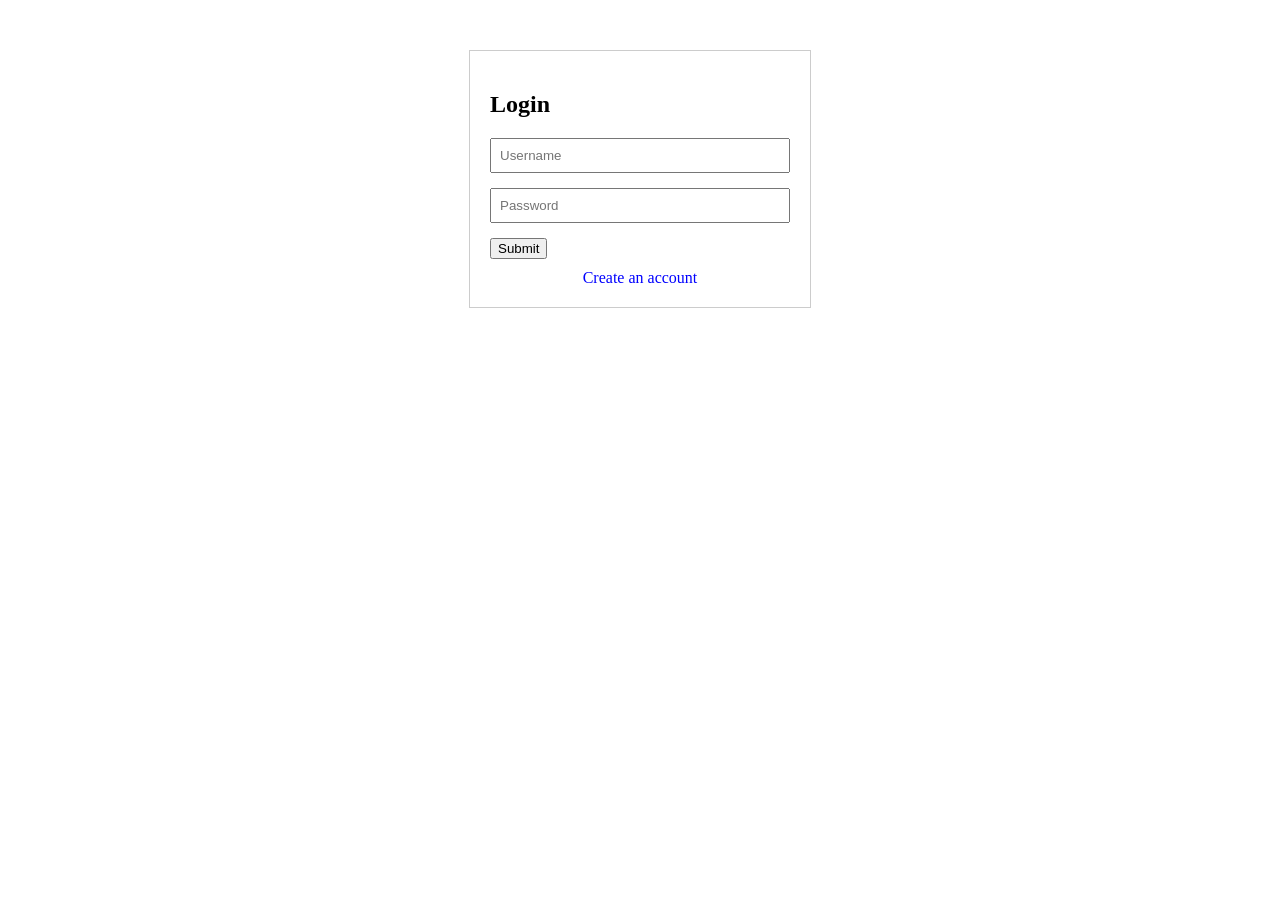
==== frontend/index.html @ ce5390f3 "TEMPORARILY COMMENTED ALL THE CONTENTS OF THE EXISTING HTML PAGE TO START IMPLEMENTING AUTHENTICATIO" ====
<!DOCTYPE html>
<html lang="en">
<head>
    <meta charset="UTF-8">
    <title>Standard Boilerplate Login & Registration</title>
    <style>
        .auth-container { width: 300px; margin: 50px auto; padding: 20px; border: 1px solid #ccc; }
        .form-group { margin-bottom: 15px; }
        .form-group input { width: 100%; padding: 8px; box-sizing: border-box; }
        .toggle-link { text-align: center; margin-top: 10px; cursor: pointer; color: blue; }
        .hidden { display: none; }
    </style>
</head>
<body>
    <div id="loginFormContainer" class="auth-container">
        <h2>Login</h2>
        <form id="genericLoginForm">
            <div class="form-group"><input type="text" id="loginUser" placeholder="Username" required></div>
            <div class="form-group"><input type="password" id="loginPass" placeholder="Password" required></div>
            <button type="submit">Submit</button>
        </form>
        <div class="toggle-link" onclick="toggleAuthForms()">Create an account</div>
    </div>

    <div id="registerFormContainer" class="auth-container hidden">
        <h2>Register</h2>
        <form id="genericRegisterForm">
            <div class="form-group"><input type="text" id="regUser" placeholder="Username" required></div>
            <div class="form-group"><input type="password" id="regPass" placeholder="Password" required></div>
            <button type="submit">Register</button>
        </form>
        <div class="toggle-link" onclick="toggleAuthForms()">Already have an account? Login</div>
    </div>

    <script>
        function toggleAuthForms() {
            document.getElementById('loginFormContainer').classList.toggle('hidden');
            document.getElementById('registerFormContainer').classList.toggle('hidden');
        }
    </script>
</body>
</html>



<!-- <!DOCTYPE html>
<html lang="en">
<head>
    <meta charset="UTF-8">
    <meta name="viewport" content="width=device-width, initial-scale=1.0">
    <title>Expiry & Inventory Monitoring System for Bakery</title>
    <link rel="stylesheet" href="styles.css">
</head>
<body>
    <header>
        <h1>FreshTrack Bakery Dashboard</h1>
        <p>Real-Time Batch Expiry & Stock Management</p>
    </header>

    <main>
        <nav class="tab-navigation">
            <button class="tab-btn active" onclick="switchTab(event, 'inventory-tab')">📋 Active Inventory</button>
            <button class="tab-btn" onclick="switchTab(event, 'waste-tab')">📊 Waste Reporting</button>
            <button class="tab-btn" onclick="switchTab(event, 'analytics-tab')">💡 Kitchen Analytics</button>
        </nav>

        <div id="inventory-tab" class="tab-content active-content">
            <section class="card">
                <h2>Log Production Batch / Raw Stock</h2>
                <form id="bakeryForm">
                    <div class="form-group">
                        <input type="text" id="itemName" placeholder="Item Name" required>
                    </div>
                    <div class="form-group">
                        <select id="category" required>
                            <option value="" disabled selected>Select Category</option>
                            <option value="Baked Goods">Fresh Baked Goods</option>
                            <option value="Confectionery">Cakes & Confectionery</option>
                            <option value="Dairy & Eggs">Dairy, Cream & Eggs</option>
                            <option value="Dry Ingredients">Flour, Yeast & Dry Mixes</option>
                        </select>
                    </div>
                    <div class="form-group">
                        <label for="expiryDate">Expiration Target Date:</label>
                        <input type="date" id="expiryDate" required>
                    </div>
                    <button type="submit" class="btn">Log Entry</button>
                </form>
            </section>

            <section class="card">
                <h2>Active Expiry Alerts & Inventory</h2>
                <div class="filter-panel">
                    <input type="text" id="searchInput" placeholder="Search active items..." onkeyup="filterInventory()">
                    <select id="filterCategory" onchange="filterInventory()">
                        <option value="ALL">All Categories</option>
                        <option value="Baked Goods">Fresh Baked Goods</option>
                        <option value="Confectionery">Cakes & Confectionery</option>
                        <option value="Dairy & Eggs">Dairy, Cream & Eggs</option>
                        <option value="Dry Ingredients">Flour, Yeast & Dry Mixes</option>
                    </select>
                </div>
                <table>
                    <thead>
                        <tr>
                            <th>Batch Item</th>
                            <th>Category</th>
                            <th>Expiry Date</th>
                            <th>Shelf-Life Status</th>
                            <th>Action</th>
                        </tr>
                    </thead>
                    <tbody id="inventoryTableBody">
                        </tbody>
                </table>
            </section>
        </div>

        <div id="waste-tab" class="tab-content">
            <section class="card">
                <h2>Expired Batches Log (Kitchen Action Required)</h2>
                <p style="color: #666;">These items have exceeded their expiration thresholds and must be pulled from rotation immediately.</p>
                <table>
                    <thead>
                        <tr>
                            <th>Expired Item</th>
                            <th>Category</th>
                            <th>Expired On</th>
                            <th>Action</th>
                        </tr>
                    </thead>
                    <tbody id="wasteTableBody">
                        </tbody>
                </table>
            </section>
        </div>

        <div id="analytics-tab" class="tab-content">
            <section class="card">
                <h2>Bakery Operations Overview</h2>
                <div class="analytics-container">
                    <div class="analytics-box fresh-box">
                        <h3 id="countFresh">0</h3>
                        <p>Safe / Active Items</p>
                    </div>
                    <div class="analytics-box waste-box">
                        <h3 id="countWaste">0</h3>
                        <p>Total Expired Batches</p>
                    </div>
                </div>
            </section>
        </div>
    </main>

    <script src="app.js"></script>
</body>
</html> -->
---- frontend/styles.css ----
body {
    font-family: 'Segoe UI', Tahoma, Geneva, Verdana, sans-serif;
    background-color: #fcfcfc;
    color: #444;
    margin: 0;
    padding: 20px;
}

header {
    text-align: center;
    padding: 20px;
    background: #5c3d2e;
    color: #fff;
    border-radius: 8px;
    margin-bottom: 30px;
}

header h1 { margin: 0; font-size: 2rem; }
header p { margin: 5px 0 0; font-size: 1rem; color: #e8d8ce; }

main {
    max-width: 850px;
    margin: 0 auto;
}

.card {
    background: #ffffff;
    padding: 25px;
    margin-bottom: 25px;
    border-radius: 8px;
    border: 1px solid #eaeaea;
    box-shadow: 0 4px 6px rgba(0, 0, 0, 0.02);
}
.card h2 { margin-top: 0; color: #5c3d2e; font-size: 1.3rem; border-bottom: 2px solid #f5ede6; padding-bottom: 8px;}
.form-group { margin-bottom: 15px; }
form input, form select, .btn {
    width: 100%;
    padding: 12px;
    border-radius: 6px;
    border: 1px solid #ccc;
    box-sizing: border-box;
    font-size: 1rem;
}

.btn {
    background-color: #865439;
    color: white;
    font-weight: bold;
    border: none;
    cursor: pointer;
}
.btn:hover { background-color: #5c3d2e; }
table {
    width: 100%;
    border-collapse: collapse;
    margin-top: 15px;
}
th, td {
    padding: 14px;
    text-align: left;
    border-bottom: 1px solid #eee;
}
th { background-color: #f9f6f4; color: #5c3d2e; }
.status-expired { background-color: #fce8e6; color: #a81c1c; }
.status-critical { background-color: #fdf2e2; color: #b25e00; font-weight: bold; }
.status-warning { background-color: #fffde6; color: #8a7300; }
.status-fresh { background-color: #edf7ed; color: #1e4620; }
.category-tag {
    font-size: 0.85rem;
    background: #eaeaea;
    padding: 4px 8px;
    border-radius: 4px;
    color: #666;
}
.delete-btn {
    background-color: #ba3c3c;
    color: white;
    border: none;
    padding: 6px 12px;
    border-radius: 4px;
    cursor: pointer;
}
.delete-btn:hover { background-color: #912d2d; }


.filter-panel {
    display: flex;
    gap: 15px;
    margin-bottom: 20px;
}
.filter-panel input {
    flex: 2;
    padding: 10px;
    border: 1px solid #ddd;
    border-radius: 6px;
}
.filter-panel select {
    flex: 1;
    padding: 10px;
    border: 1px solid #ddd;
    border-radius: 6px;
    background-color: #fff;
}

.tab-navigation {
    display: flex;
    gap: 10px;
    margin-bottom: 20px;
}
.tab-btn {
    flex: 1;
    padding: 12px;
    font-size: 1rem;
    font-weight: bold;
    background-color: #eaeaea;
    color: #5c3d2e;
    border: none;
    border-radius: 6px;
    cursor: pointer;
    transition: background 0.2s ease;
}
.tab-btn:hover {
    background-color: #ddd;
}
.tab-btn.active {
    background-color: #5c3d2e;
    color: #fff;
}


.tab-content {
    display: none;
}

.tab-content.active-content {
    display: block;
}


.analytics-container {
    display: flex;
    gap: 20px;
    margin-top: 15px;
}
.analytics-box {
    flex: 1;
    text-align: center;
    padding: 20px;
    border-radius: 8px;
    box-shadow: 0 2px 4px rgba(0,0,0,0.02);
}
.analytics-box h3 {
    margin: 0;
    font-size: 2.5rem;
}
.analytics-box p {
    margin: 5px 0 0;
    font-weight: bold;
}
.fresh-box { background-color: #edf7ed; color: #1e4620; border: 1px solid #c8e6c9; }
.waste-box { background-color: #fce8e6; color: #a81c1c; border: 1px solid #ffcdd2; }
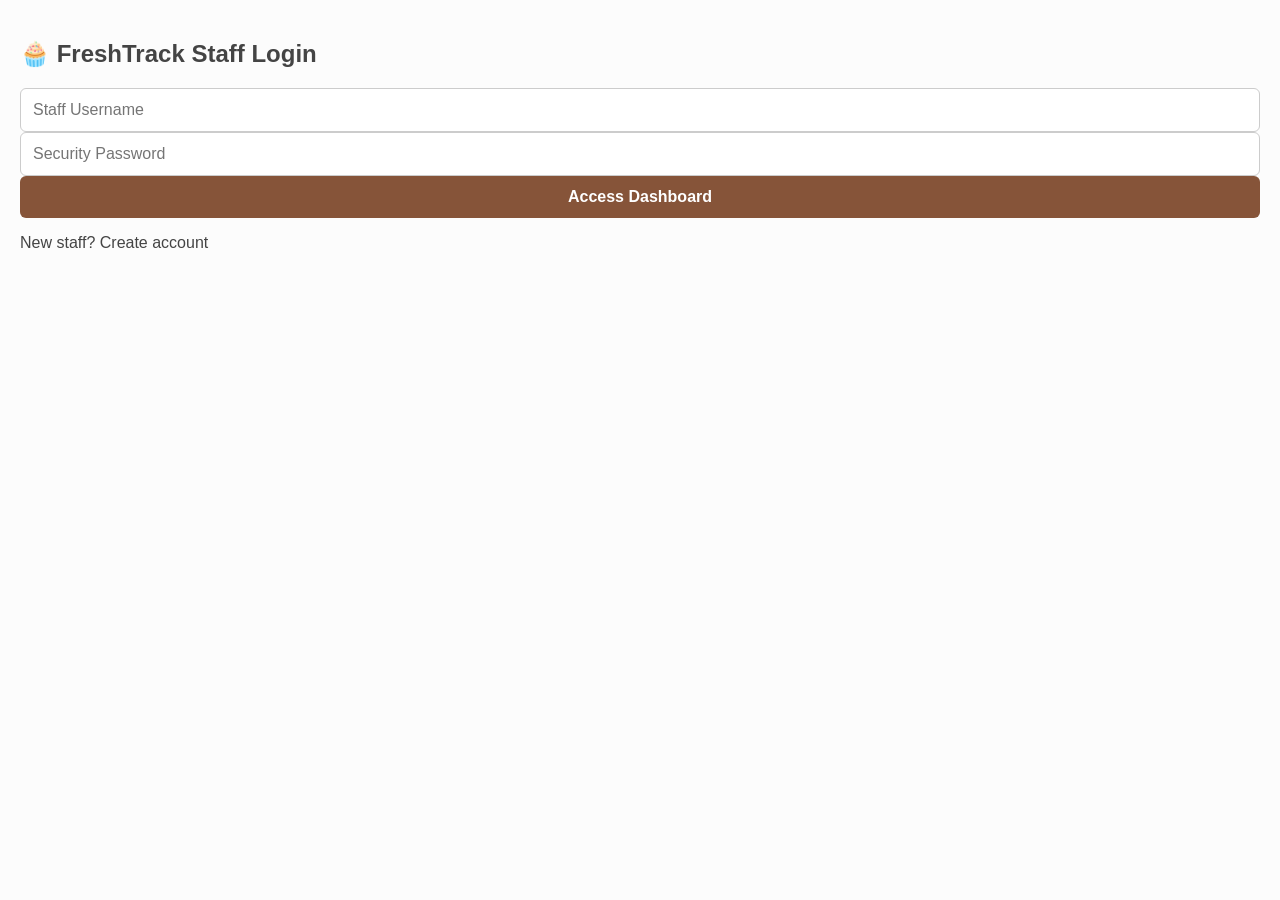
==== commit 7c36f091: "Customised the code for authentication from w3 school and un comment the our remaiming commented htm" ====
--- a/frontend/index.html
+++ b/frontend/index.html
@@ -1,49 +1,4 @@
 <!DOCTYPE html>
-<html lang="en">
-<head>
-    <meta charset="UTF-8">
-    <title>Standard Boilerplate Login & Registration</title>
-    <style>
-        .auth-container { width: 300px; margin: 50px auto; padding: 20px; border: 1px solid #ccc; }
-        .form-group { margin-bottom: 15px; }
-        .form-group input { width: 100%; padding: 8px; box-sizing: border-box; }
-        .toggle-link { text-align: center; margin-top: 10px; cursor: pointer; color: blue; }
-        .hidden { display: none; }
-    </style>
-</head>
-<body>
-    <div id="loginFormContainer" class="auth-container">
-        <h2>Login</h2>
-        <form id="genericLoginForm">
-            <div class="form-group"><input type="text" id="loginUser" placeholder="Username" required></div>
-            <div class="form-group"><input type="password" id="loginPass" placeholder="Password" required></div>
-            <button type="submit">Submit</button>
-        </form>
-        <div class="toggle-link" onclick="toggleAuthForms()">Create an account</div>
-    </div>
-
-    <div id="registerFormContainer" class="auth-container hidden">
-        <h2>Register</h2>
-        <form id="genericRegisterForm">
-            <div class="form-group"><input type="text" id="regUser" placeholder="Username" required></div>
-            <div class="form-group"><input type="password" id="regPass" placeholder="Password" required></div>
-            <button type="submit">Register</button>
-        </form>
-        <div class="toggle-link" onclick="toggleAuthForms()">Already have an account? Login</div>
-    </div>
-
-    <script>
-        function toggleAuthForms() {
-            document.getElementById('loginFormContainer').classList.toggle('hidden');
-            document.getElementById('registerFormContainer').classList.toggle('hidden');
-        }
-    </script>
-</body>
-</html>
-
-
-
-<!-- <!DOCTYPE html>
 <html lang="en">
 <head>
     <meta charset="UTF-8">
@@ -52,106 +7,85 @@
     <link rel="stylesheet" href="styles.css">
 </head>
 <body>
-    <header>
-        <h1>FreshTrack Bakery Dashboard</h1>
-        <p>Real-Time Batch Expiry & Stock Management</p>
-    </header>
+    <div id="authScreen" class="auth-overlay">
+        <div class="auth-card">
+            <h2 id="authTitle">🧁 FreshTrack Staff Login</h2>
+            <form id="authForm">
+                <input type="text" id="authUsername" placeholder="Staff Username" required>
+                <input type="password" id="authPassword" placeholder="Security Password" required>
+                <button type="submit" id="authSubmitBtn" class="btn">Access Dashboard</button>
+            </form>
+            <p id="authToggleLink" onclick="toggleAuthMode()">New staff? Create account</p>
+        </div>
+    </div>
 
-    <main>
-        <nav class="tab-navigation">
-            <button class="tab-btn active" onclick="switchTab(event, 'inventory-tab')">📋 Active Inventory</button>
-            <button class="tab-btn" onclick="switchTab(event, 'waste-tab')">📊 Waste Reporting</button>
-            <button class="tab-btn" onclick="switchTab(event, 'analytics-tab')">💡 Kitchen Analytics</button>
-        </nav>
+    <div id="appContainer" style="display: none;">
+        <header>
+            <h1>🧁 FreshTrack Bakery Dashboard</h1>
+            <p>Welcome, <span id="currentStaffLabel">Staff</span> | <a href="#" onclick="logout()" style="color: #ffcdd2;">Logout</a></p>
+        </header>
 
-        <div id="inventory-tab" class="tab-content active-content">
-            <section class="card">
-                <h2>Log Production Batch / Raw Stock</h2>
-                <form id="bakeryForm">
-                    <div class="form-group">
-                        <input type="text" id="itemName" placeholder="Item Name" required>
+        <main>
+            <nav class="tab-navigation">
+                <button class="tab-btn active" onclick="switchTab(event, 'inventory-tab')">📋 Active Inventory</button>
+                <button class="tab-btn" onclick="switchTab(event, 'waste-tab')">📊 Waste Reporting</button>
+                <button class="tab-btn" onclick="switchTab(event, 'analytics-tab')">💡 Kitchen Analytics</button>
+            </nav>
+
+            <div id="inventory-tab" class="tab-content active-content">
+                <section class="card">
+                    <h2>Log Production Batch / Raw Material</h2>
+                    <form id="bakeryForm">
+                        <div class="form-group"><input type="text" id="itemName" placeholder="Item Name" required></div>
+                        <div class="form-group">
+                            <select id="category" required>
+                                <option value="" disabled selected>Select Category</option>
+                                <option value="Baked Goods">Fresh Baked Goods</option>
+                                <option value="Confectionery">Cakes & Confectionery</option>
+                                <option value="Dairy & Eggs">Dairy, Cream & Eggs</option>
+                                <option value="Dry Ingredients">Flour, Yeast & Dry Mixes</option>
+                            </select>
+                        </div>
+                        <div class="form-group"><input type="date" id="expiryDate" required></div>
+                        <button type="submit" class="btn">Log Entry</button>
+                    </form>
+                </section>
+
+                <section class="card">
+                    <h2>Active Expiry Alerts & Inventory</h2>
+                    <div class="filter-panel">
+                        <input type="text" id="searchInput" placeholder="🔍 Search active items..." onkeyup="filterInventory()">
                     </div>
-                    <div class="form-group">
-                        <select id="category" required>
-                            <option value="" disabled selected>Select Category</option>
-                            <option value="Baked Goods">Fresh Baked Goods</option>
-                            <option value="Confectionery">Cakes & Confectionery</option>
-                            <option value="Dairy & Eggs">Dairy, Cream & Eggs</option>
-                            <option value="Dry Ingredients">Flour, Yeast & Dry Mixes</option>
-                        </select>
+                    <table>
+                        <thead>
+                            <tr><th>Batch Item</th><th>Category</th><th>Expiry Date</th><th>Shelf-Life Status</th><th>Action</th></tr>
+                        </thead>
+                        <tbody id="inventoryTableBody"></tbody>
+                    </table>
+                </section>
+            </div>
+
+            <div id="waste-tab" class="tab-content">
+                <section class="card">
+                    <h2>Expired Batches Log</h2>
+                    <table>
+                        <thead><tr><th>Expired Item</th><th>Category</th><th>Expired On</th><th>Action</th></tr></thead>
+                        <tbody id="wasteTableBody"></tbody>
+                    </table>
+                </section>
+            </div>
+
+            <div id="analytics-tab" class="tab-content">
+                <section class="card">
+                    <h2>Bakery Operations Overview</h2>
+                    <div class="analytics-container">
+                        <div class="analytics-box fresh-box"><h3 id="countFresh">0</h3><p>Active Items</p></div>
+                        <div class="analytics-box waste-box"><h3 id="countWaste">0</h3><p>Expired Batches</p></div>
                     </div>
-                    <div class="form-group">
-                        <label for="expiryDate">Expiration Target Date:</label>
-                        <input type="date" id="expiryDate" required>
-                    </div>
-                    <button type="submit" class="btn">Log Entry</button>
-                </form>
-            </section>
-
-            <section class="card">
-                <h2>Active Expiry Alerts & Inventory</h2>
-                <div class="filter-panel">
-                    <input type="text" id="searchInput" placeholder="Search active items..." onkeyup="filterInventory()">
-                    <select id="filterCategory" onchange="filterInventory()">
-                        <option value="ALL">All Categories</option>
-                        <option value="Baked Goods">Fresh Baked Goods</option>
-                        <option value="Confectionery">Cakes & Confectionery</option>
-                        <option value="Dairy & Eggs">Dairy, Cream & Eggs</option>
-                        <option value="Dry Ingredients">Flour, Yeast & Dry Mixes</option>
-                    </select>
-                </div>
-                <table>
-                    <thead>
-                        <tr>
-                            <th>Batch Item</th>
-                            <th>Category</th>
-                            <th>Expiry Date</th>
-                            <th>Shelf-Life Status</th>
-                            <th>Action</th>
-                        </tr>
-                    </thead>
-                    <tbody id="inventoryTableBody">
-                        </tbody>
-                </table>
-            </section>
-        </div>
-
-        <div id="waste-tab" class="tab-content">
-            <section class="card">
-                <h2>Expired Batches Log (Kitchen Action Required)</h2>
-                <p style="color: #666;">These items have exceeded their expiration thresholds and must be pulled from rotation immediately.</p>
-                <table>
-                    <thead>
-                        <tr>
-                            <th>Expired Item</th>
-                            <th>Category</th>
-                            <th>Expired On</th>
-                            <th>Action</th>
-                        </tr>
-                    </thead>
-                    <tbody id="wasteTableBody">
-                        </tbody>
-                </table>
-            </section>
-        </div>
-
-        <div id="analytics-tab" class="tab-content">
-            <section class="card">
-                <h2>Bakery Operations Overview</h2>
-                <div class="analytics-container">
-                    <div class="analytics-box fresh-box">
-                        <h3 id="countFresh">0</h3>
-                        <p>Safe / Active Items</p>
-                    </div>
-                    <div class="analytics-box waste-box">
-                        <h3 id="countWaste">0</h3>
-                        <p>Total Expired Batches</p>
-                    </div>
-                </div>
-            </section>
-        </div>
-    </main>
-
+                </section>
+            </div>
+        </main>
+    </div>
     <script src="app.js"></script>
 </body>
-</html> -->+</html>
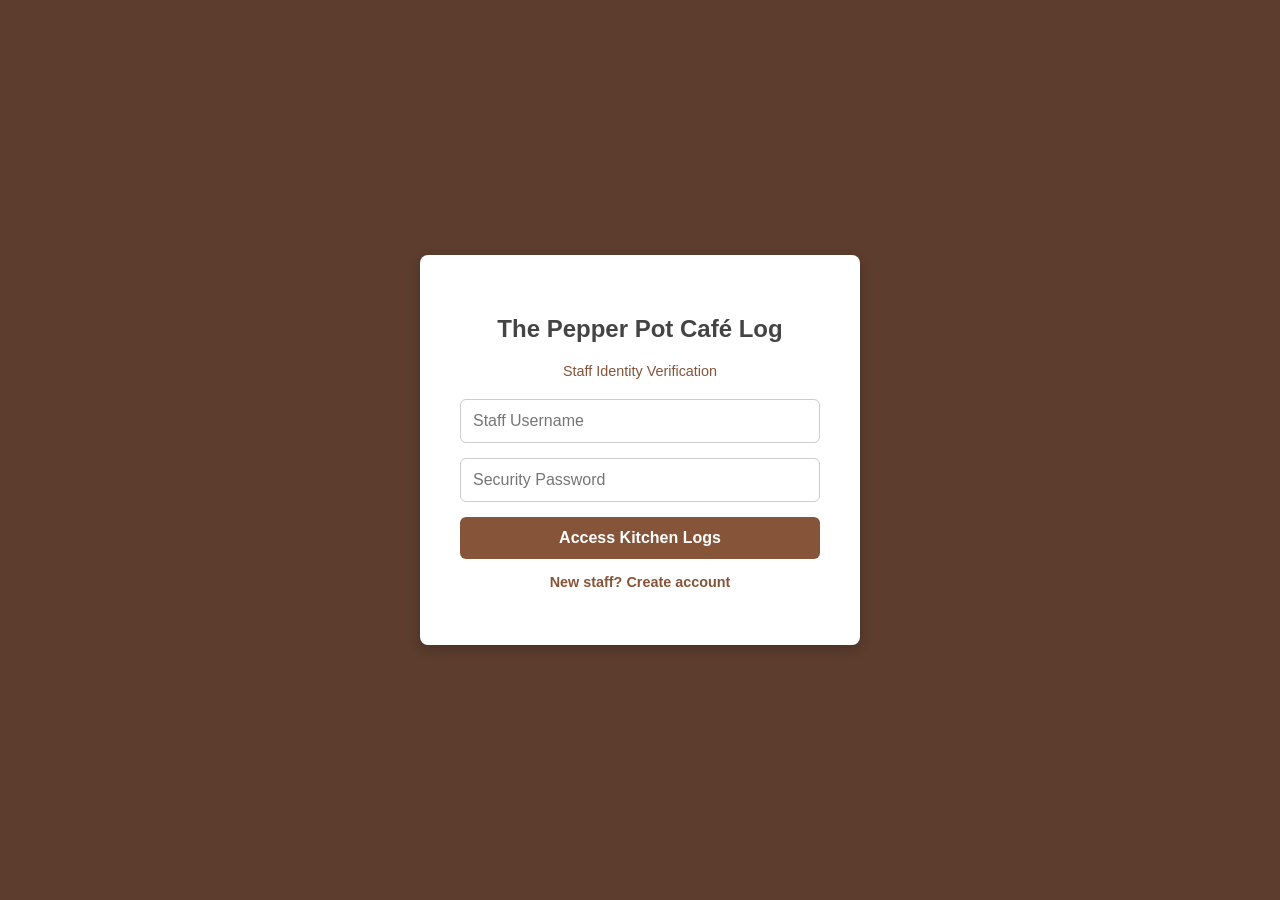
==== commit ccad31b0: "Cutomising the general application for specific cafe" ====
--- a/frontend/index.html
+++ b/frontend/index.html
@@ -3,17 +3,18 @@
 <head>
     <meta charset="UTF-8">
     <meta name="viewport" content="width=device-width, initial-scale=1.0">
-    <title>Expiry & Inventory Monitoring System for Bakery</title>
+    <title>The Pepper Pot Café - Expiry & Food Safety Log</title>
     <link rel="stylesheet" href="styles.css">
 </head>
 <body>
     <div id="authScreen" class="auth-overlay">
         <div class="auth-card">
-            <h2 id="authTitle">🧁 FreshTrack Staff Login</h2>
+            <h2 id="authTitle">The Pepper Pot Café Log</h2>
+            <p style="color: #865439; margin-bottom: 20px; font-size: 0.9rem;">Staff Identity Verification</p>
             <form id="authForm">
                 <input type="text" id="authUsername" placeholder="Staff Username" required>
                 <input type="password" id="authPassword" placeholder="Security Password" required>
-                <button type="submit" id="authSubmitBtn" class="btn">Access Dashboard</button>
+                <button type="submit" id="authSubmitBtn" class="btn">Access Kitchen Logs</button>
             </form>
             <p id="authToggleLink" onclick="toggleAuthMode()">New staff? Create account</p>
         </div>
@@ -21,8 +22,8 @@
 
     <div id="appContainer" style="display: none;">
         <header>
-            <h1>🧁 FreshTrack Bakery Dashboard</h1>
-            <p>Welcome, <span id="currentStaffLabel">Staff</span> | <a href="#" onclick="logout()" style="color: #ffcdd2;">Logout</a></p>
+            <h1>The Pepper Pot Café</h1>
+            <p>HACCP Expiry Logging & Freshness Control | User: <span id="currentStaffLabel">Staff</span> | <a href="#" onclick="logout()" style="color: #ffcdd2;">Logout</a></p>
         </header>
 
         <main>
@@ -34,19 +35,24 @@
 
             <div id="inventory-tab" class="tab-content active-content">
                 <section class="card">
-                    <h2>Log Production Batch / Raw Material</h2>
+                    <h2>Log Daily Batch / Kitchen Prep</h2>
                     <form id="bakeryForm">
-                        <div class="form-group"><input type="text" id="itemName" placeholder="Item Name" required></div>
+                        <div class="form-group">
+                            <input type="text" id="itemName" placeholder="Item Name (e.g., Organic Sourdough, Pear & Bacon Fillings)" required>
+                        </div>
                         <div class="form-group">
                             <select id="category" required>
-                                <option value="" disabled selected>Select Category</option>
-                                <option value="Baked Goods">Fresh Baked Goods</option>
-                                <option value="Confectionery">Cakes & Confectionery</option>
-                                <option value="Dairy & Eggs">Dairy, Cream & Eggs</option>
-                                <option value="Dry Ingredients">Flour, Yeast & Dry Mixes</option>
+                                <option value="" disabled selected>Select Kitchen Station</option>
+                                <option value="Artisan Breads">Artisan Breads & Loaves</option>
+                                <option value="Sweet Pastries">Sweet Pastries & Tarts</option>
+                                <option value="Prep & Fillings">Café Prep, Soups & Fillings</option>
+                                <option value="Dairy & Produce">Organic Dairy & Produce</option>
                             </select>
                         </div>
-                        <div class="form-group"><input type="date" id="expiryDate" required></div>
+                        <div class="form-group">
+                            <label for="expiryDate">HACCP Expiry Deadline:</label>
+                            <input type="date" id="expiryDate" required>
+                        </div>
                         <button type="submit" class="btn">Log Entry</button>
                     </form>
                 </section>
@@ -58,7 +64,7 @@
                     </div>
                     <table>
                         <thead>
-                            <tr><th>Batch Item</th><th>Category</th><th>Expiry Date</th><th>Shelf-Life Status</th><th>Action</th></tr>
+                            <tr><th>Batch Item</th><th>Kitchen Station</th><th>Expiry Date</th><th>Shelf-Life Status</th><th>Action</th></tr>
                         </thead>
                         <tbody id="inventoryTableBody"></tbody>
                     </table>
@@ -67,9 +73,9 @@
 
             <div id="waste-tab" class="tab-content">
                 <section class="card">
-                    <h2>Expired Batches Log</h2>
+                    <h2>Expired Batches Log (Kitchen Action Required)</h2>
                     <table>
-                        <thead><tr><th>Expired Item</th><th>Category</th><th>Expired On</th><th>Action</th></tr></thead>
+                        <thead><tr><th>Expired Item</th><th>Kitchen Station</th><th>Expired On</th><th>Action</th></tr></thead>
                         <tbody id="wasteTableBody"></tbody>
                     </table>
                 </section>
@@ -77,10 +83,10 @@
 
             <div id="analytics-tab" class="tab-content">
                 <section class="card">
-                    <h2>Bakery Operations Overview</h2>
+                    <h2>Café Operations Overview</h2>
                     <div class="analytics-container">
-                        <div class="analytics-box fresh-box"><h3 id="countFresh">0</h3><p>Active Items</p></div>
-                        <div class="analytics-box waste-box"><h3 id="countWaste">0</h3><p>Expired Batches</p></div>
+                        <div class="analytics-box fresh-box"><h3 id="countFresh">0</h3><p>Active Batches</p></div>
+                        <div class="analytics-box waste-box"><h3 id="countWaste">0</h3><p>Expired/Wasted Batches</p></div>
                     </div>
                 </section>
             </div>
--- a/frontend/styles.css
+++ b/frontend/styles.css
@@ -161,3 +161,16 @@
 .waste-box { background-color: #fce8e6; color: #a81c1c; border: 1px solid #ffcdd2; }
 
 
+.auth-overlay {
+    position: fixed; top: 0; left: 0; width: 100%; height: 100%;
+    background-color: #5c3d2e; display: flex; justify-content: center; align-items: center; z-index: 9999;
+}
+.auth-card {
+    background: #fff; padding: 40px; border-radius: 8px; width: 100%; max-width: 360px; box-shadow: 0 4px 12px rgba(0,0,0,0.2); text-align: center;
+}
+.auth-card input {
+    width: 100%; padding: 12px; margin-bottom: 15px; border: 1px solid #ccc; border-radius: 6px; box-sizing: border-box;
+}
+#authToggleLink {
+    margin-top: 15px; color: #865439; cursor: pointer; font-weight: bold; font-size: 0.9rem;
+}
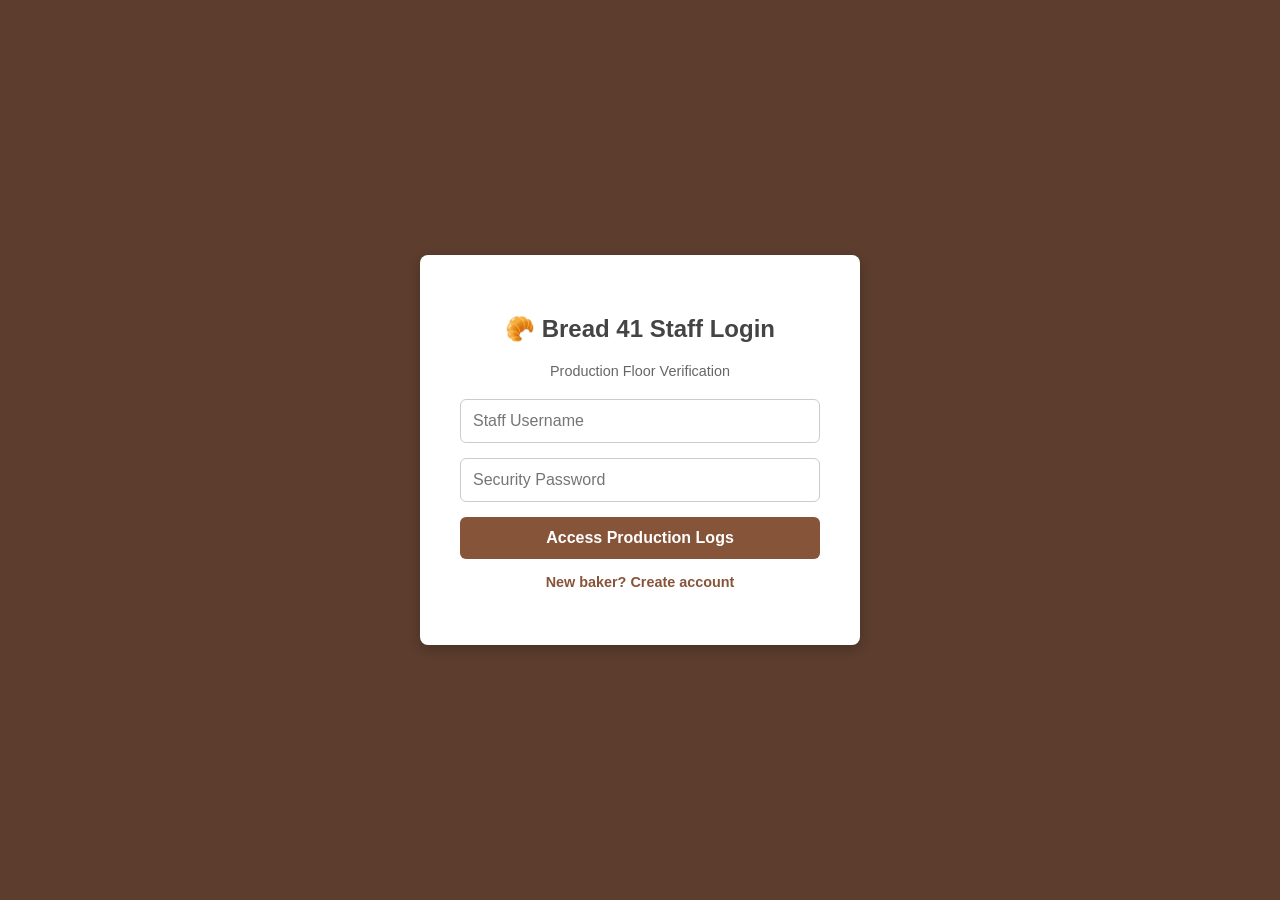
==== commit 9eea983a: "Earlier it was just one html page. To organise the code in  amore structured way I split the content" ====
--- a/frontend/index.html
+++ b/frontend/index.html
@@ -3,54 +3,54 @@
 <head>
     <meta charset="UTF-8">
     <meta name="viewport" content="width=device-width, initial-scale=1.0">
-    <title>The Pepper Pot Café - Expiry & Food Safety Log</title>
+    <title>Bread 41 - Real Bread Expiry & Batch Tracker</title>
     <link rel="stylesheet" href="styles.css">
 </head>
 <body>
     <div id="authScreen" class="auth-overlay">
         <div class="auth-card">
-            <h2 id="authTitle">The Pepper Pot Café Log</h2>
-            <p style="color: #865439; margin-bottom: 20px; font-size: 0.9rem;">Staff Identity Verification</p>
+            <h2>🥐 Bread 41 Staff Login</h2>
+            <p style="color: #666; margin-bottom: 20px; font-size: 0.9rem;">Production Floor Verification</p>
             <form id="authForm">
                 <input type="text" id="authUsername" placeholder="Staff Username" required>
                 <input type="password" id="authPassword" placeholder="Security Password" required>
-                <button type="submit" id="authSubmitBtn" class="btn">Access Kitchen Logs</button>
+                <button type="submit" id="authSubmitBtn" class="btn">Access Production Logs</button>
             </form>
-            <p id="authToggleLink" onclick="toggleAuthMode()">New staff? Create account</p>
+            <p id="authToggleLink" onclick="toggleAuthMode()">New baker? Create account</p>
         </div>
     </div>
 
     <div id="appContainer" style="display: none;">
         <header>
-            <h1>The Pepper Pot Café</h1>
-            <p>HACCP Expiry Logging & Freshness Control | User: <span id="currentStaffLabel">Staff</span> | <a href="#" onclick="logout()" style="color: #ffcdd2;">Logout</a></p>
+            <h1>🥐 Bread 41 Operations</h1>
+            <p>Real Bread Expiry Logs & Sustainability Monitor | Baker: <span id="currentStaffLabel">Staff</span> | <a href="#" onclick="logout()" style="color: #ffcdd2;">Logout</a></p>
         </header>
 
         <main>
-            <nav class="tab-navigation">
-                <button class="tab-btn active" onclick="switchTab(event, 'inventory-tab')">📋 Active Inventory</button>
-                <button class="tab-btn" onclick="switchTab(event, 'waste-tab')">📊 Waste Reporting</button>
-                <button class="tab-btn" onclick="switchTab(event, 'analytics-tab')">💡 Kitchen Analytics</button>
-            </nav>
+            <div class="navbar">
+                <a href="index.html" class="active">📋 Active Inventory</a>
+                <a href="expired-items.html">📊 Waste Reporting</a>
+                <a href="analytics.html">💡 Kitchen Analytics</a>
+            </div>
 
-            <div id="inventory-tab" class="tab-content active-content">
+            <div class="tab-content active-content">
                 <section class="card">
-                    <h2>Log Daily Batch / Kitchen Prep</h2>
+                    <h2>Log Morning Bake / Fermentation Batch</h2>
                     <form id="bakeryForm">
                         <div class="form-group">
-                            <input type="text" id="itemName" placeholder="Item Name (e.g., Organic Sourdough, Pear & Bacon Fillings)" required>
+                            <input type="text" id="itemName" placeholder="Item Name (e.g., House Sourdough, Almond Croissant)" required>
                         </div>
                         <div class="form-group">
                             <select id="category" required>
-                                <option value="" disabled selected>Select Kitchen Station</option>
-                                <option value="Artisan Breads">Artisan Breads & Loaves</option>
-                                <option value="Sweet Pastries">Sweet Pastries & Tarts</option>
-                                <option value="Prep & Fillings">Café Prep, Soups & Fillings</option>
-                                <option value="Dairy & Produce">Organic Dairy & Produce</option>
+                                <option value="" disabled selected>Select Production Line</option>
+                                <option value="Sourdough & Loaves">Sourdough & Loaves</option>
+                                <option value="Laminated Pastries">Laminated Pastries & Viennoiserie</option>
+                                <option value="Eats & Sandwiches">Eats, Kitchen & Toasties</option>
+                                <option value="Ferment Room Bases">Ferment Room & Starters</option>
                             </select>
                         </div>
                         <div class="form-group">
-                            <label for="expiryDate">HACCP Expiry Deadline:</label>
+                            <label for="expiryDate">Freshness / Pull Deadline:</label>
                             <input type="date" id="expiryDate" required>
                         </div>
                         <button type="submit" class="btn">Log Entry</button>
@@ -60,34 +60,14 @@
                 <section class="card">
                     <h2>Active Expiry Alerts & Inventory</h2>
                     <div class="filter-panel">
-                        <input type="text" id="searchInput" placeholder="🔍 Search active items..." onkeyup="filterInventory()">
+                        <input type="text" id="searchInput" placeholder="🔍 Search active bakes..." onkeyup="filterInventory()">
                     </div>
                     <table>
                         <thead>
-                            <tr><th>Batch Item</th><th>Kitchen Station</th><th>Expiry Date</th><th>Shelf-Life Status</th><th>Action</th></tr>
+                            <tr><th>Batch Item</th><th>Production Line</th><th>Expiry Date</th><th>Shelf-Life Status</th><th>Action</th></tr>
                         </thead>
                         <tbody id="inventoryTableBody"></tbody>
                     </table>
-                </section>
-            </div>
-
-            <div id="waste-tab" class="tab-content">
-                <section class="card">
-                    <h2>Expired Batches Log (Kitchen Action Required)</h2>
-                    <table>
-                        <thead><tr><th>Expired Item</th><th>Kitchen Station</th><th>Expired On</th><th>Action</th></tr></thead>
-                        <tbody id="wasteTableBody"></tbody>
-                    </table>
-                </section>
-            </div>
-
-            <div id="analytics-tab" class="tab-content">
-                <section class="card">
-                    <h2>Café Operations Overview</h2>
-                    <div class="analytics-container">
-                        <div class="analytics-box fresh-box"><h3 id="countFresh">0</h3><p>Active Batches</p></div>
-                        <div class="analytics-box waste-box"><h3 id="countWaste">0</h3><p>Expired/Wasted Batches</p></div>
-                    </div>
                 </section>
             </div>
         </main>
--- a/frontend/styles.css
+++ b/frontend/styles.css
@@ -174,3 +174,29 @@
 #authToggleLink {
     margin-top: 15px; color: #865439; cursor: pointer; font-weight: bold; font-size: 0.9rem;
 }
+.navbar {
+    display: flex;
+    background-color: #1a1a1a;
+    padding: 10px;
+    border-radius: 4px;
+    margin-bottom: 25px;
+    gap: 10px;
+}
+.navbar a {
+    color: #ced4da;
+    padding: 10px 20px;
+    text-decoration: none;
+    font-weight: bold;
+    font-size: 0.95rem;
+    border-radius: 4px;
+    text-transform: uppercase;
+    transition: background 0.2s ease, color 0.2s ease;
+}
+.navbar a:hover {
+    background-color: #343a40;
+    color: #fff;
+}
+.navbar a.active {
+    background-color: #d97736; /* Warm Copper highlight indicating active link */
+    color: #fff;
+}
